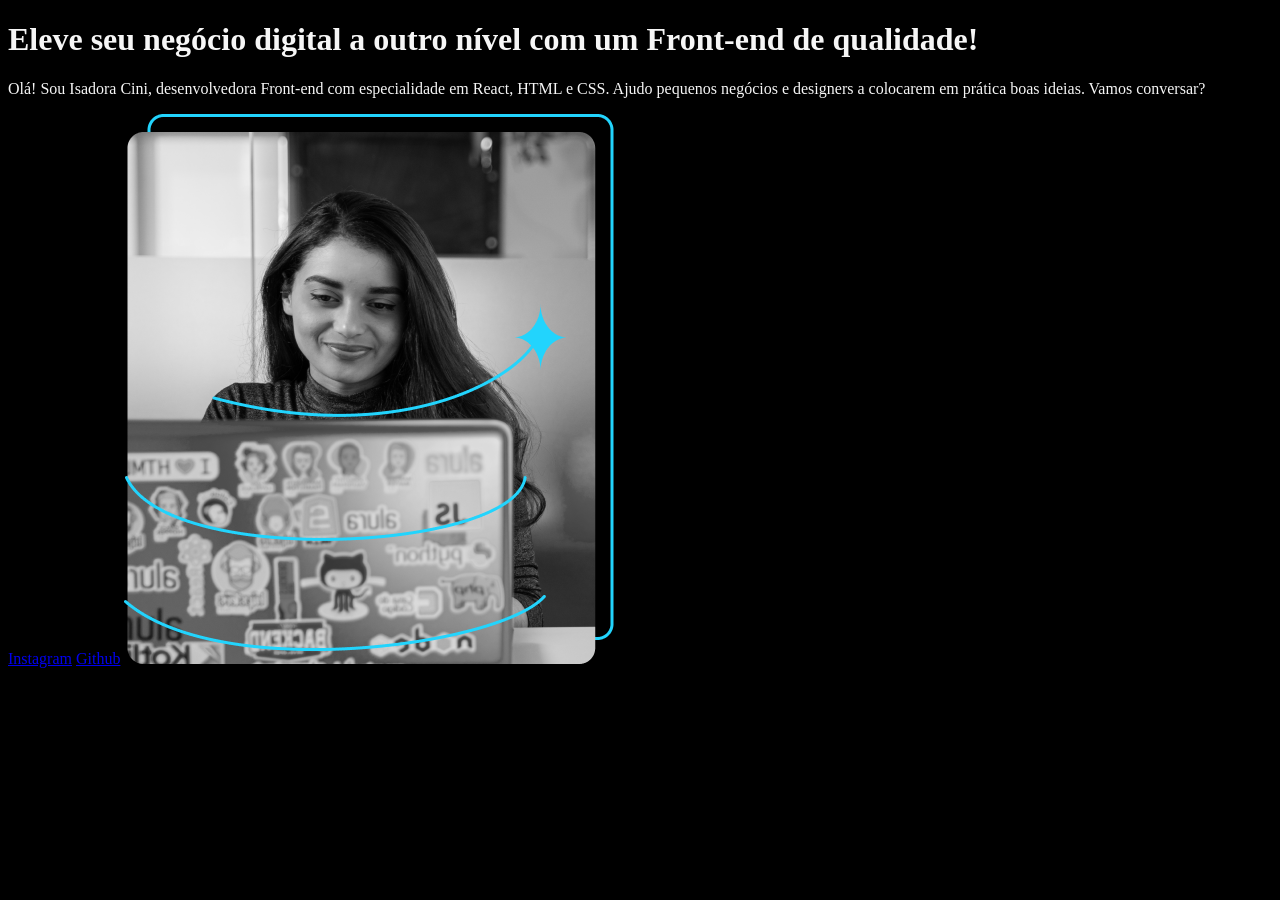
==== segunda trilha/primeiro curso/portifolio/index.html @ af847a93 "Add files via upload" ====
<!DOCTYPE html>
<html lang="pt-br">
<head>
    <meta charset="UTF-8">
    <meta http-equiv="X-UA-Compatible" content="ie=edge">
    <meta name="viewport" content="width=device-width, initial-scale=1.0">
    <link rel="stylesheet" href="CSS/style.css">
    <title>Portfolio</title>
</head>
<body>
    <header></header>
    <main>
        <h1>Eleve seu negócio digital a outro nível <strong>com um Front-end de qualidade!</strong></h1>
        <p>Olá! Sou Isadora Cini, desenvolvedora Front-end com especialidade em React, HTML e CSS. Ajudo pequenos negócios e designers a colocarem em prática boas ideias. Vamos conversar?</p>
        <a href="https://instagram.com/isacini_">Instagram</a>
        <a href="https://github.com/isa1512112010">Github</a>
        <img src="imgs/Imagem.png" alt="foto da Joana Santos programando">
    </main>
    <footer></footer>
</body>
</html>
---- segunda trilha/primeiro curso/portifolio/CSS/style.css ----
body {
    background-color: black;
    color: #F6F6F6;
}
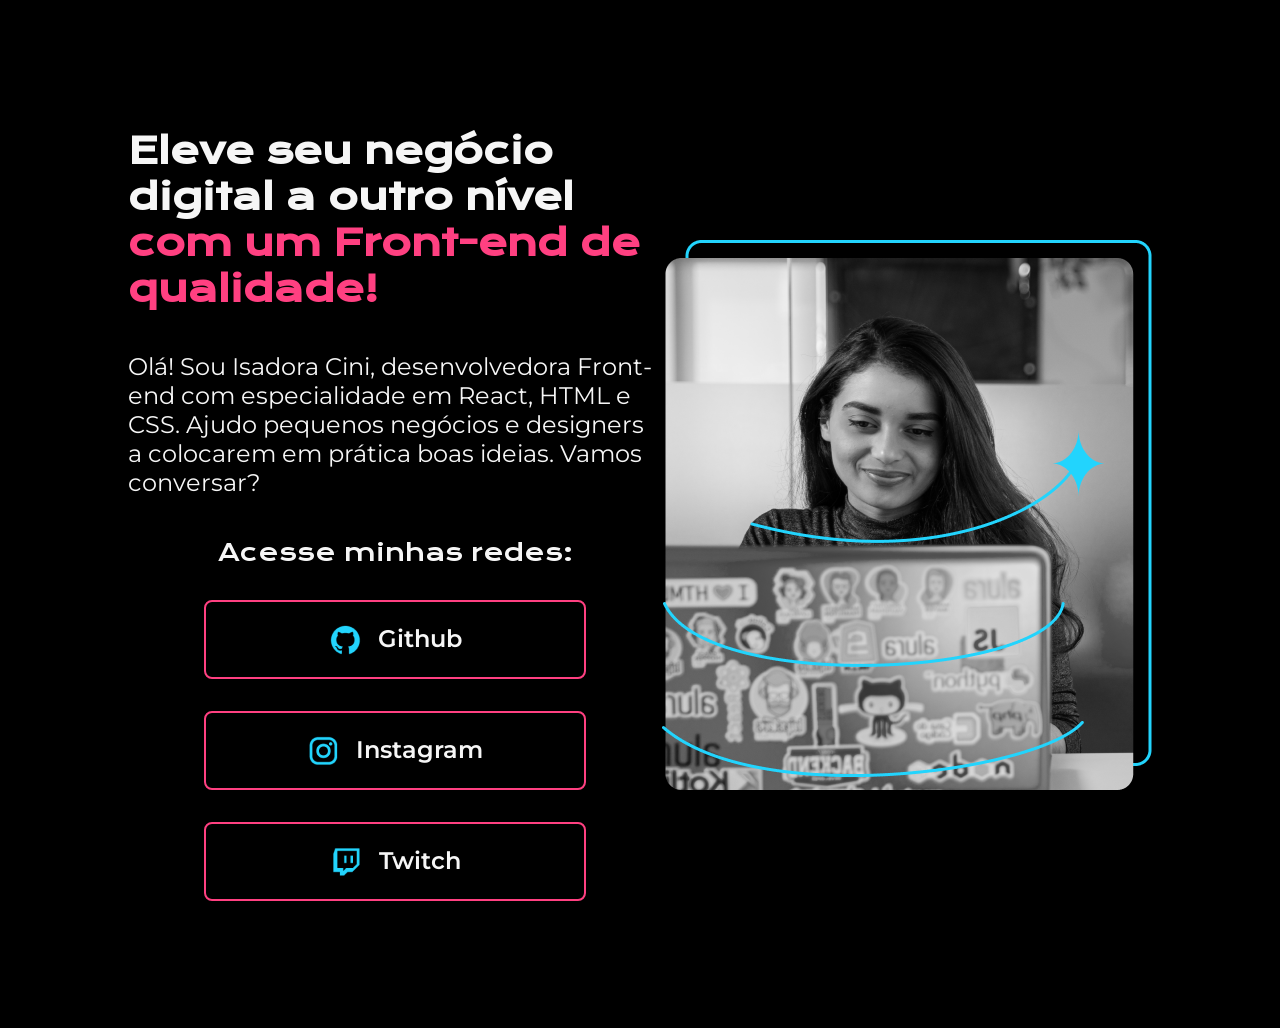
==== commit 33ad92c8: "Add files via upload" ====
--- a/segunda trilha/primeiro curso/portifolio/index.html
+++ b/segunda trilha/primeiro curso/portifolio/index.html
@@ -9,11 +9,26 @@
 </head>
 <body>
     <header></header>
-    <main>
-        <h1>Eleve seu negócio digital a outro nível <strong>com um Front-end de qualidade!</strong></h1>
-        <p>Olá! Sou Isadora Cini, desenvolvedora Front-end com especialidade em React, HTML e CSS. Ajudo pequenos negócios e designers a colocarem em prática boas ideias. Vamos conversar?</p>
-        <a href="https://instagram.com/isacini_">Instagram</a>
-        <a href="https://github.com/isa1512112010">Github</a>
+    <main class="apresentacao">
+            <section class="apresentacao__conteudo">
+            <h1 class="apresentacao__conteudo__titulo">Eleve seu negócio digital a outro nível <strong class="titulo-destaque">com um Front-end de qualidade!</strong></h1>
+            <p class="apresentacao__conteudo__texto">Olá! Sou Isadora Cini, desenvolvedora Front-end com especialidade em React, HTML e CSS. Ajudo pequenos negócios e designers a colocarem em prática boas ideias. Vamos conversar?</p>
+                <div class="apresentacao__links">
+                    <h2 class="apresentacao__links__subtitulo">Acesse minhas redes:</h2>
+                <a class="apresentacao__links__link" href="https://github.com/isa1512112010">
+                   <img src="imgs/github.png" alt="">
+                    Github
+                </a>
+                <a class="apresentacao__links__link" href="https://instagram.com/isacini_">
+                    <img src="imgs/instagram.png" alt="">
+                    Instagram
+                </a>
+                <a class="apresentacao__links__link" href="https://twitch.tv/isatagarela">
+                    <img src="imgs/twitch.png" alt="">
+                    Twitch
+                </a>
+                </div>
+            </section>
         <img src="imgs/Imagem.png" alt="foto da Joana Santos programando">
     </main>
     <footer></footer>
--- a/segunda trilha/primeiro curso/portifolio/CSS/style.css
+++ b/segunda trilha/primeiro curso/portifolio/CSS/style.css
@@ -1,4 +1,76 @@
+@import url('https://fonts.googleapis.com/css2?family=Krona+One&display=swap');
+@import url('https://fonts.googleapis.com/css2?family=Montserrat:ital,wght@0,100..900;1,100..900&display=swap');
+@import url('https://fonts.googleapis.com/css2?family=Montserrat:ital,wght@0,100..900;1,100..900&display=swap');
+
+*{
+    margin: 0;
+    padding: 0;
+}
+
 body {
+    height: 100vh;
     background-color: black;
     color: #F6F6F6;
+}
+
+.titulo-destaque {
+    color: #FF4081;
+}
+
+.apresentacao {
+    display: flex;
+    align-items: center;
+    justify-content: space-between;
+    margin: 10%;
+}
+
+.apresentacao__conteudo {
+    width: 615px;
+    display: flex;
+    flex-direction: column;
+    gap: 40px;
+}
+
+.apresentacao__conteudo__titulo {
+    font-size: 36px;
+    font-family: "Krona One", sans-serif;
+}
+
+.apresentacao__conteudo__texto {
+    font-size: 24px;
+    font-family:  "Montserrat", sans-serif;
+}
+
+.apresentacao__links {
+    display: flex;
+    flex-direction: column;
+    align-items: center;
+    justify-content: space-between;
+    gap: 32px;
+}
+
+.apresentacao__links__subtitulo {
+    font-family: "Krona One", sans-serif;
+    font-weight: 400;
+    font-size: 24px;
+}
+
+.apresentacao__links__link {
+    display: flex;
+    justify-content: center;
+    gap: 16px;
+    border: 2px solid #FF4081;
+    width: 378px;
+    text-align: center;
+    border-radius: 8px;
+    font-size: 24px;
+    font-family: "Montserrat", sans-serif;
+    font-weight: 600;
+    padding: 21.5px 0px;
+    text-decoration: none;
+    color: #f6f6f6;
+}
+
+.apresentacao__links__link:hover {
+    background-color: #272727;
 }
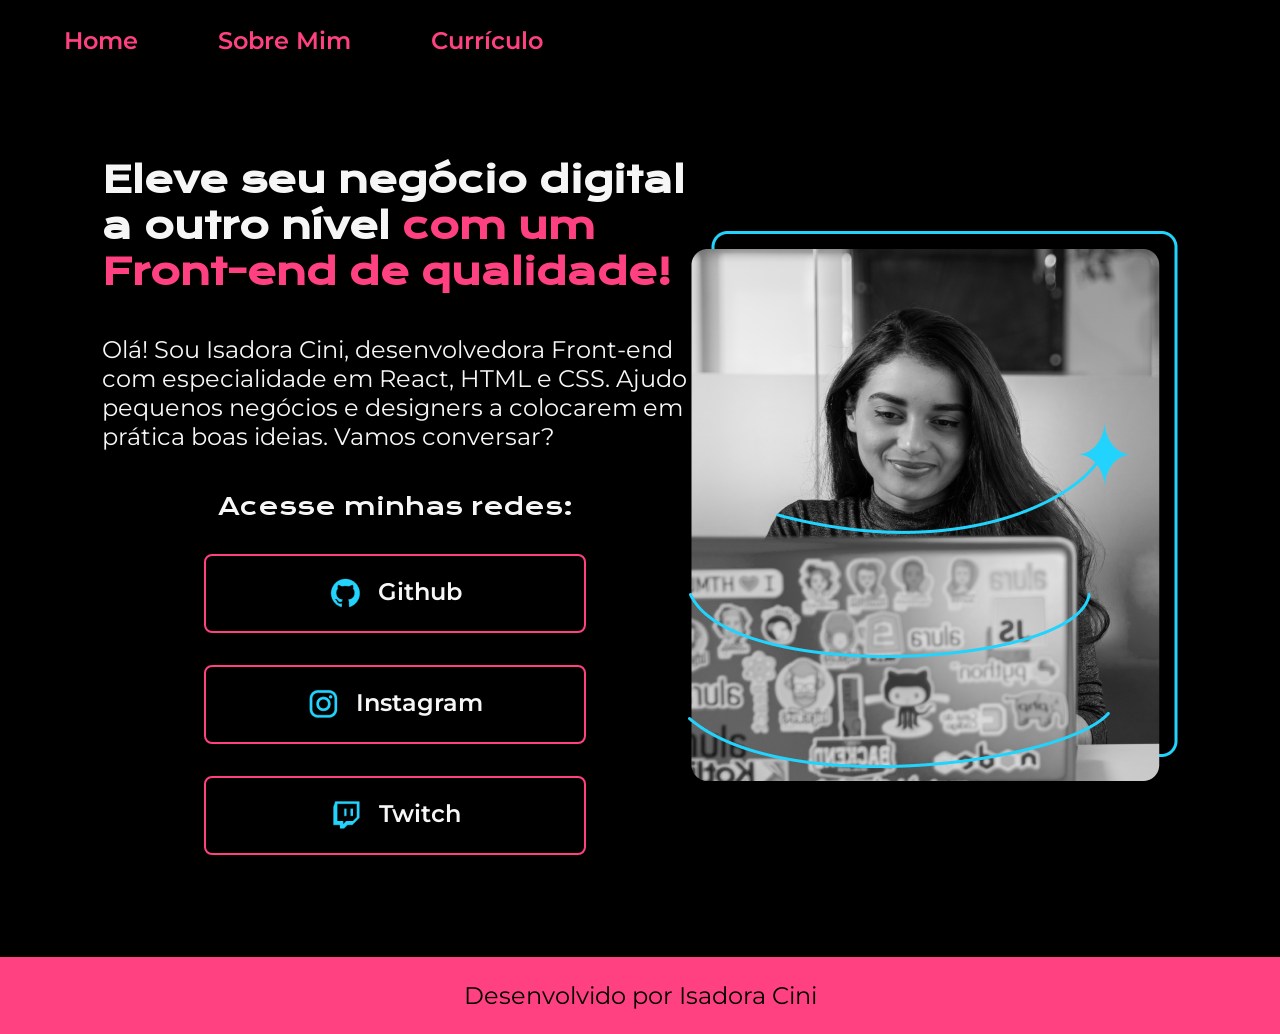
==== commit 02a139c5: "Add files via upload" ====
--- a/segunda trilha/primeiro curso/portifolio/index.html
+++ b/segunda trilha/primeiro curso/portifolio/index.html
@@ -8,7 +8,13 @@
     <title>Portfolio</title>
 </head>
 <body>
-    <header></header>
+    <header class="cabecalho">
+        <nav class="cabecalho__menu">
+            <a class="cabecalho__menu__link" href="index.html">Home</a>
+            <a class="cabecalho__menu__link" href="about.html">Sobre Mim</a>
+             <a class="cabecalho__menu__link" href="curriculo.html">Currículo</a>
+        </nav>    
+    </header>
     <main class="apresentacao">
             <section class="apresentacao__conteudo">
             <h1 class="apresentacao__conteudo__titulo">Eleve seu negócio digital a outro nível <strong class="titulo-destaque">com um Front-end de qualidade!</strong></h1>
@@ -31,6 +37,8 @@
             </section>
         <img src="imgs/Imagem.png" alt="foto da Joana Santos programando">
     </main>
-    <footer></footer>
+    <footer class="rodape">
+        <p>Desenvolvido por Isadora Cini</p>
+    </footer>
 </body>
 </html>
--- a/segunda trilha/primeiro curso/portifolio/CSS/style.css
+++ b/segunda trilha/primeiro curso/portifolio/CSS/style.css
@@ -8,9 +8,26 @@
 }
 
 body {
-    height: 100vh;
+    /* height: 100vh; */
     background-color: black;
     color: #F6F6F6;
+}
+
+.cabecalho {
+    padding: 2% 0% 0% 5%;
+}
+
+.cabecalho__menu {
+    display: flex;
+    gap: 80px;
+}
+
+.cabecalho__menu__link {
+    font-family:  "Montserrat", sans-serif;
+    font-weight: 600;
+    font-size: 24px;
+    color: #FF4081;
+    text-decoration: none;
 }
 
 .titulo-destaque {
@@ -21,7 +38,7 @@
     display: flex;
     align-items: center;
     justify-content: space-between;
-    margin: 10%;
+    padding: 8%;
 }
 
 .apresentacao__conteudo {
@@ -73,4 +90,14 @@
 
 .apresentacao__links__link:hover {
     background-color: #272727;
+}
+
+.rodape {
+    padding: 24px;
+    color: #000000;
+    background-color: #FF4081;
+    text-align: center;
+    font-family:  "Montserrat", sans-serif;
+    font-size: 24px;
+    font-weight: 400;
 }
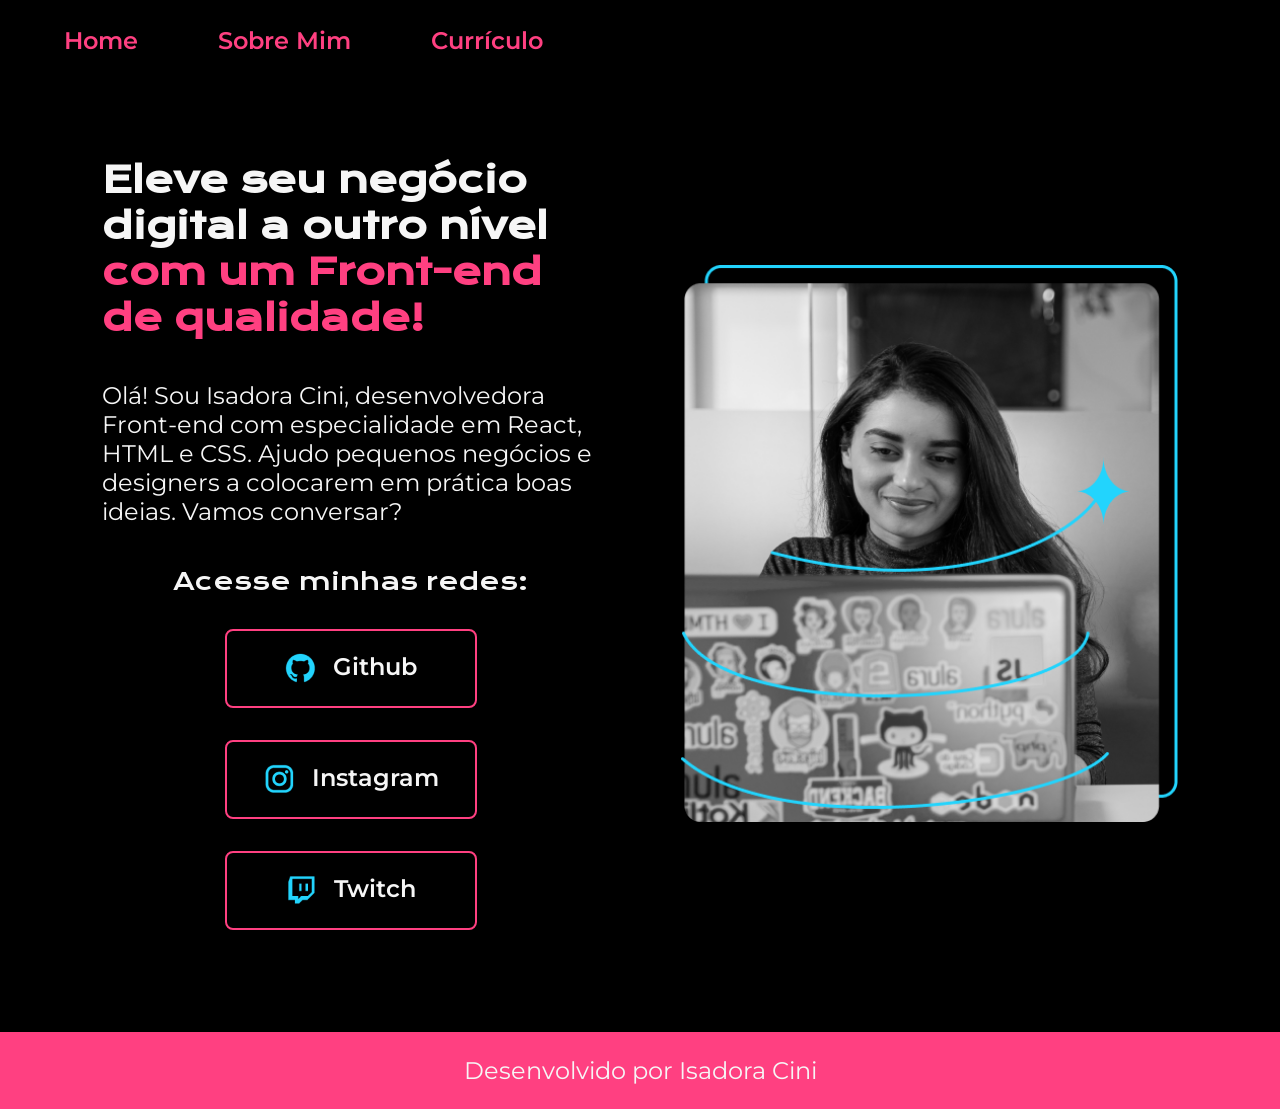
==== commit 56910ea8: "Add files via upload" ====
--- a/segunda trilha/primeiro curso/portifolio/index.html
+++ b/segunda trilha/primeiro curso/portifolio/index.html
@@ -35,7 +35,7 @@
                 </a>
                 </div>
             </section>
-        <img src="imgs/Imagem.png" alt="foto da Joana Santos programando">
+        <img class="apresentacao__imagem" src="imgs/Imagem.png" alt="foto da Joana Santos programando">
     </main>
     <footer class="rodape">
         <p>Desenvolvido por Isadora Cini</p>
--- a/segunda trilha/primeiro curso/portifolio/CSS/style.css
+++ b/segunda trilha/primeiro curso/portifolio/CSS/style.css
@@ -1,6 +1,15 @@
 @import url('https://fonts.googleapis.com/css2?family=Krona+One&display=swap');
 @import url('https://fonts.googleapis.com/css2?family=Montserrat:ital,wght@0,100..900;1,100..900&display=swap');
-@import url('https://fonts.googleapis.com/css2?family=Montserrat:ital,wght@0,100..900;1,100..900&display=swap');
+
+:root {
+    --cor-fundo: #000000;
+    --cor-texto: #f6f6f6;
+    --cor-destaque: #FF4081;
+    --cor-hover: #272727;
+
+    --fonte-principal: "Krona One", sans-serif;
+    --fonte-secundária: "Montserrat", sans-serif;
+}
 
 *{
     margin: 0;
@@ -8,9 +17,9 @@
 }
 
 body {
-    /* height: 100vh; */
-    background-color: black;
-    color: #F6F6F6;
+    
+    background-color: var(--cor-fundo);
+    color: var(--cor-texto);
 }
 
 .cabecalho {
@@ -23,15 +32,15 @@
 }
 
 .cabecalho__menu__link {
-    font-family:  "Montserrat", sans-serif;
+    font-family: var(--fonte-secundária);
     font-weight: 600;
-    font-size: 24px;
-    color: #FF4081;
+    font-size: 1.5rem;
+    color: var(--cor-destaque);
     text-decoration: none;
 }
 
 .titulo-destaque {
-    color: #FF4081;
+    color: var(--cor-destaque);
 }
 
 .apresentacao {
@@ -39,23 +48,24 @@
     align-items: center;
     justify-content: space-between;
     padding: 8%;
+    gap: 82px
 }
 
 .apresentacao__conteudo {
-    width: 615px;
+    width: 50%;
     display: flex;
     flex-direction: column;
     gap: 40px;
 }
 
 .apresentacao__conteudo__titulo {
-    font-size: 36px;
-    font-family: "Krona One", sans-serif;
+    font-size: 2.25rem;
+    font-family: var(--fonte-principal);
 }
 
 .apresentacao__conteudo__texto {
-    font-size: 24px;
-    font-family:  "Montserrat", sans-serif;
+    font-size: 1.5rem;
+    font-family: var(--fonte-secundária);
 }
 
 .apresentacao__links {
@@ -67,37 +77,61 @@
 }
 
 .apresentacao__links__subtitulo {
-    font-family: "Krona One", sans-serif;
+    font-family: var(--fonte-principal);
     font-weight: 400;
-    font-size: 24px;
+    font-size: 1.5rem;
 }
 
 .apresentacao__links__link {
     display: flex;
     justify-content: center;
     gap: 16px;
-    border: 2px solid #FF4081;
-    width: 378px;
+    border: 2px solid var(--cor-destaque);
+    width: 50%;
     text-align: center;
     border-radius: 8px;
-    font-size: 24px;
-    font-family: "Montserrat", sans-serif;
+    font-size: 1.5rem;
+    font-family: var(--fonte-secundária);
     font-weight: 600;
     padding: 21.5px 0px;
     text-decoration: none;
-    color: #f6f6f6;
+    color: var(--cor-texto);
 }
 
 .apresentacao__links__link:hover {
     background-color: #272727;
 }
 
+.apresentacao__imagem {
+    width: 50%;
+}
+
 .rodape {
     padding: 24px;
-    color: #000000;
-    background-color: #FF4081;
+    color: var(--cor-texto);
+    background-color: var(--cor-destaque);
     text-align: center;
-    font-family:  "Montserrat", sans-serif;
-    font-size: 24px;
+    font-family:  var(--fonte-secundária);
+    font-size: 1.5rem;
     font-weight: 400;
+}
+
+@media (max-width: 1200px) {
+
+    .cabecalho {
+        padding: 10%;
+    }
+
+    .cabecalho__menu {
+        justify-content: center;
+    }
+
+    .apresentacao{
+        flex-direction: column-reverse;
+    }
+}
+
+.apresentacao__conteudo__texto a{
+    text-decoration: none;
+    color: var(--cor-destaque);
 }
